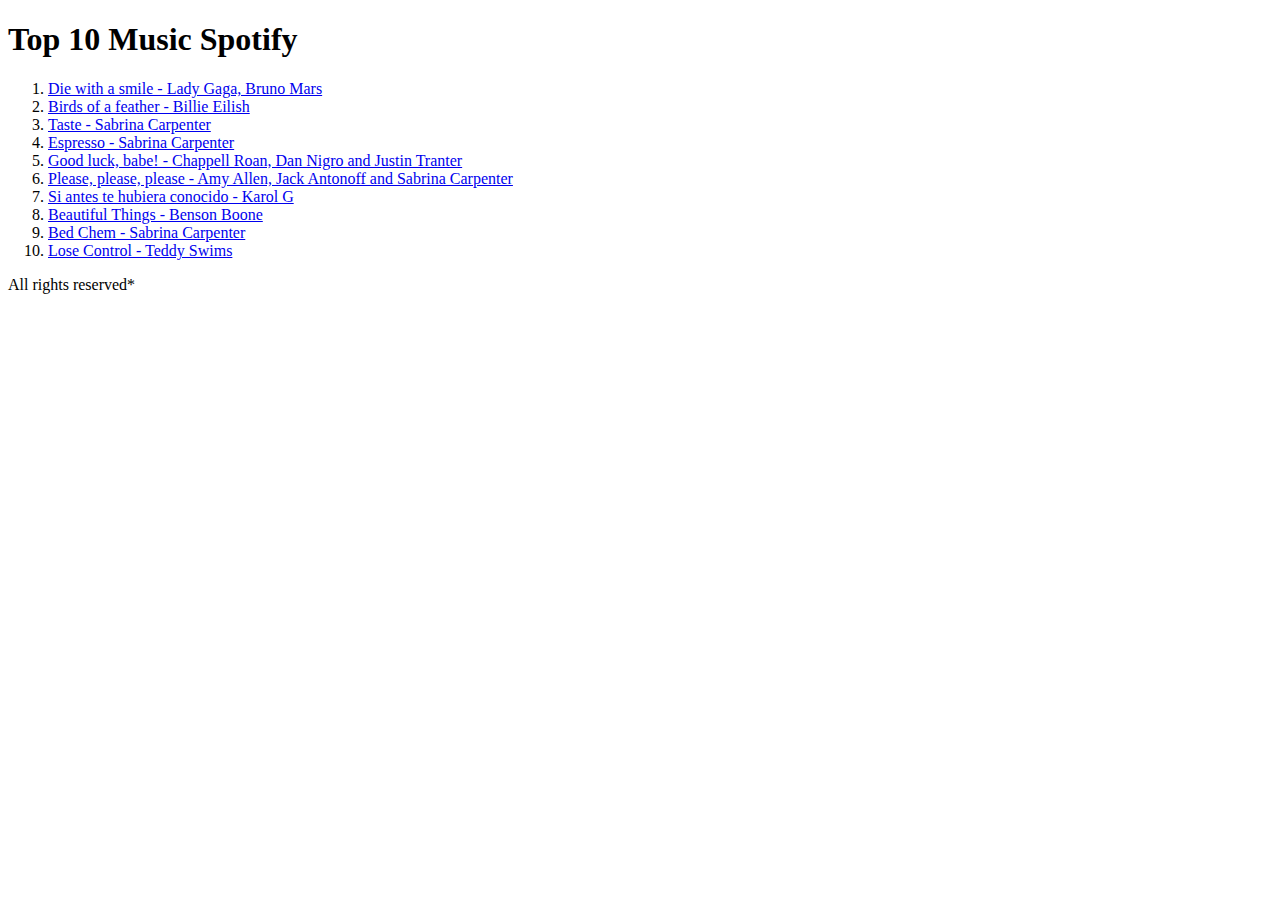
==== html/top10Music.html @ caa1b8cb "tarea Criss" ====
<!DOCTYPE html>
<html lang="en">
<head>
    <meta charset="UTF-8">
    <meta name="viewport" content="width=device-width, initial-scale=1.0">
    <title>Top 10 Music</title>
    <link rel="stylesheet" href="css/topMusic.css">
</head>

<body>
    <h1>Top 10 Music Spotify</h1>
    <div class="button-container">
    <ol>
        <li><a href="https://open.spotify.com/search/Die%20with%20a%20smile%20-%20Lady%20Gaga%2C%20Bruno%20Mars" target="_blank">Die with a smile - Lady Gaga, Bruno Mars</a></li>
        <li><a href="https://open.spotify.com/search/Birds%20of%20a%20feather%20-%20Billie%20Eilish" target="_blank">Birds of a feather - Billie Eilish</a></li>
        <li><a href="https://open.spotify.com/search/Taste%20-%20Sabrina%20Carpenter" target="_blank">Taste - Sabrina Carpenter</a></li>
        <li><a href="https://open.spotify.com/search/Espresso%20-%20Sabrina%20Carpenter" target="_blank">Espresso - Sabrina Carpenter</a></li>
        <li><a href="https://open.spotify.com/search/Good%20luck%20babe!%20-%20Chappell%20Roan%2C%20Dan%20Nigro%20and%20Justin%20Tranter" target="_blank">Good luck, babe! - Chappell Roan, Dan Nigro and Justin Tranter</a></li>
        <li><a href="https://open.spotify.com/search/Please%20please%20please%20-%20Amy%20Allen%2C%20Jack%20Antonoff%20and%20Sabrina%20Carpenter" target="_blank">Please, please, please - Amy Allen, Jack Antonoff and Sabrina Carpenter</a></li>
        <li><a href="https://open.spotify.com/search/Si%20antes%20te%20hubiera%20conocido%20-%20Karol%20G" target="_blank">Si antes te hubiera conocido - Karol G</a></li>
        <li><a href="https://open.spotify.com/search/Beautiful%20Things%20-%20Benson%20Boone" target="_blank">Beautiful Things - Benson Boone</a></li>
        <li><a href="https://open.spotify.com/search/Bed%20Chem%20-%20Sabrina%20Carpenter" target="_blank">Bed Chem - Sabrina Carpenter</a></li>
        <li><a href="https://open.spotify.com/search/Lose%20Control%20-%20Teddy%20Swims" target="_blank">Lose Control - Teddy Swims</a></li>
     </ol>
    </div>

 <footer> All rights reserved* </footer>

</body>

</html>
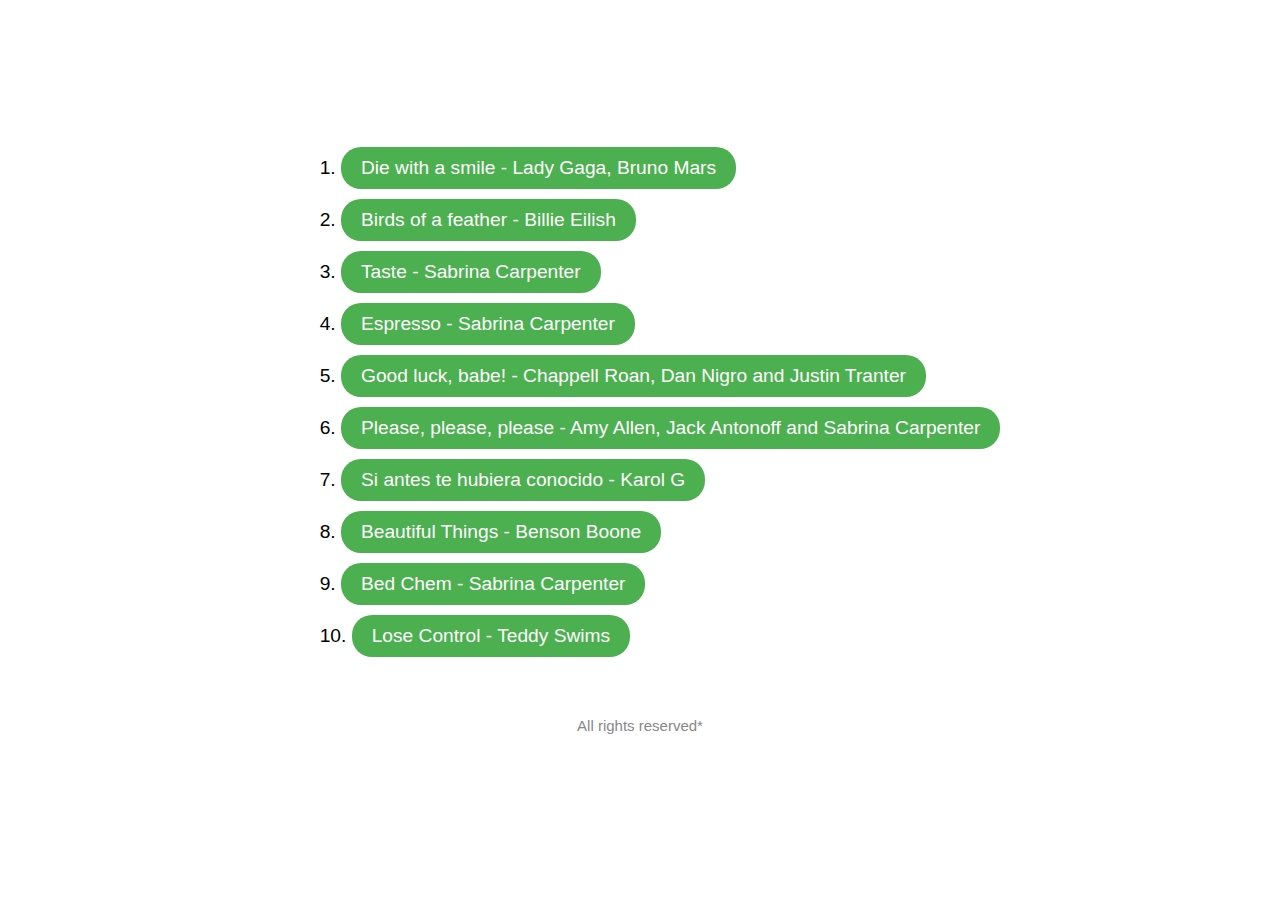
==== commit 38f6c11b: "tarea actualizada" ====
--- a/html/top10Music.html
+++ b/html/top10Music.html
@@ -4,7 +4,7 @@
     <meta charset="UTF-8">
     <meta name="viewport" content="width=device-width, initial-scale=1.0">
     <title>Top 10 Music</title>
-    <link rel="stylesheet" href="css/topMusic.css">
+    <link rel="stylesheet" href="../css/topMusic.css">
 </head>
 
 <body>
--- a/css/topMusic.css
+++ b/css/topMusic.css
@@ -0,0 +1,54 @@
+body {
+    font-family: Arial;
+    text-align: center;
+    margin: auto;
+    padding: auto;
+    background-image: url('https://image.shutterstock.com/image-photo/panoramic-abstract-blue-background-product-260nw-2500946363.jpg');
+    background-size: cover;
+   
+}
+
+h1 {
+    color: #ffffff;
+    font-size: 50px;
+    margin-top: 25px;
+}
+
+ol {
+    list-style-position: inside;  
+    display:inline-block;
+    text-align: left;
+    margin: 20px 0;
+}
+
+li {
+    margin: 10px 0;
+    font-size: 1.2rem;
+}
+
+a {
+    text-decoration: none;
+    color: #333;
+    padding: 10px 20px;
+    display: inline-block;
+    background-color: #4CAF50;
+    color: white;
+    border-radius: 20px;
+   
+}
+
+a:hover {
+    background-color: #45a049;
+}
+
+.button-container {
+    text-align: center;
+}
+
+footer {
+    margin-top: 20px;
+    font-size: 15px;
+    color: #888;
+    text-align: center;
+    padding: 10px 0;
+}
